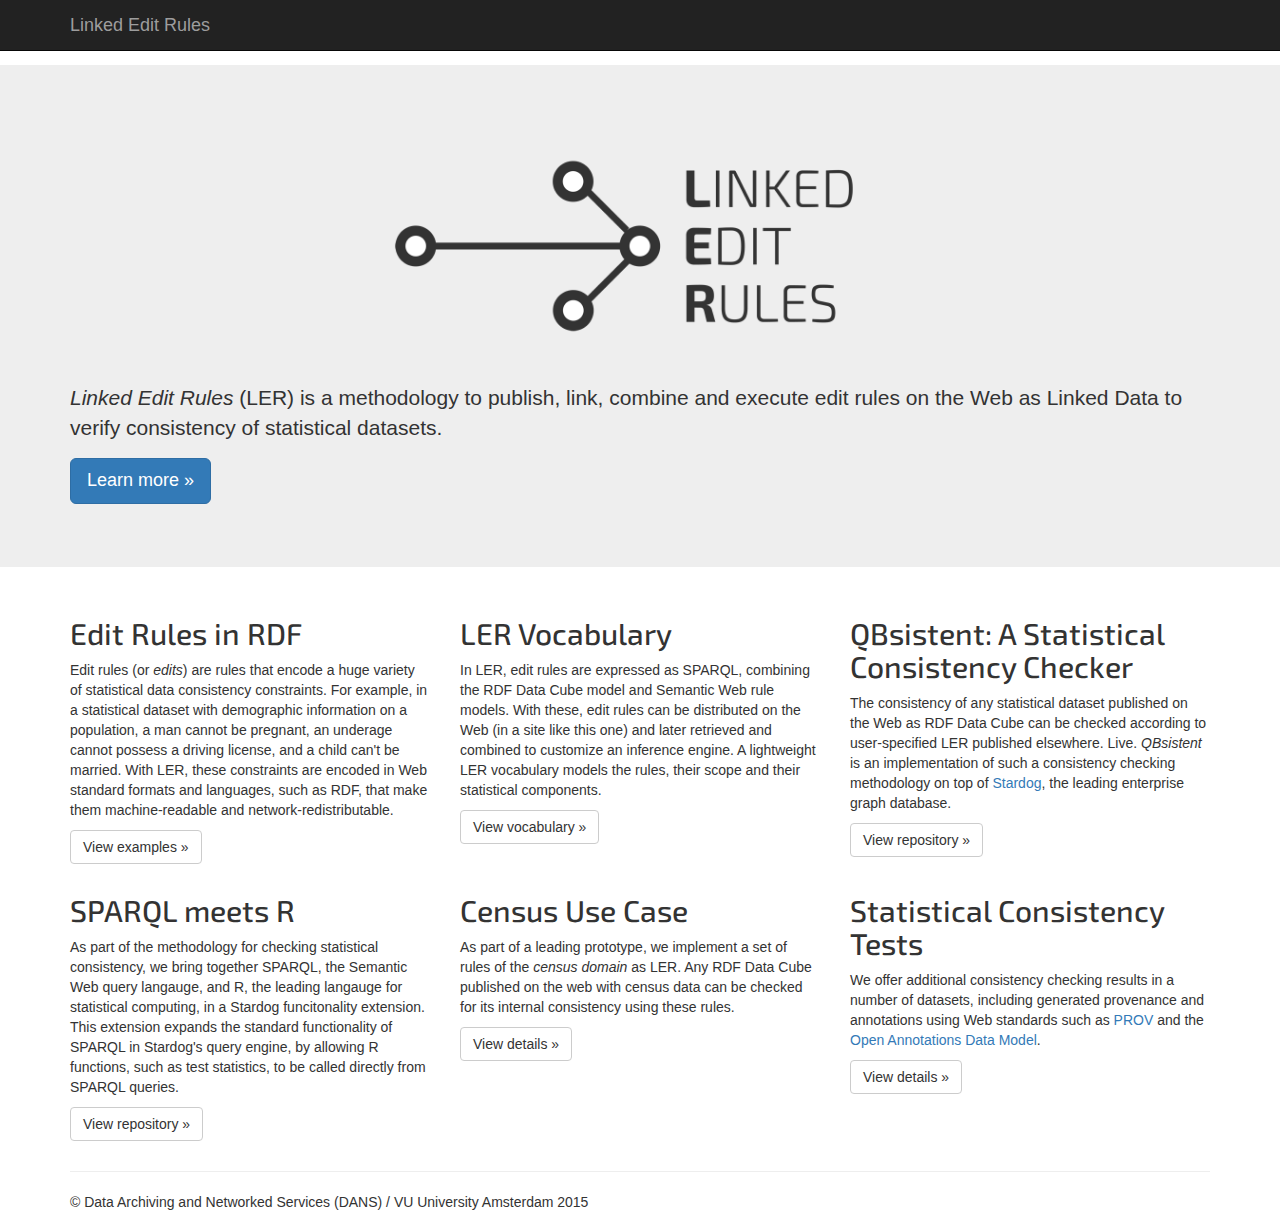
==== index.html @ 77f00592 "Second row, details" ====
<!DOCTYPE html>
<html lang="en">
  <head>
    <meta charset="utf-8">
    <meta http-equiv="X-UA-Compatible" content="IE=edge">
    <meta name="viewport" content="width=device-width, initial-scale=1">
    <meta name="description" content="">
    <meta name="author" content="">
    <link rel="icon" href="favicon.ico">

    <title>Linked Edit Rules</title>

    <!-- Bootstrap core CSS -->
    <link href="css/bootstrap.min.css" rel="stylesheet">

    <!-- Custom styles for this template -->
    <link href="css/jumbotron.css" rel="stylesheet">

    <!-- Custom styles for LER -->
    <link href="css/ler.css" rel="stylesheet">

    <!-- Google Fonts -->
    <link href="http://fonts.googleapis.com/css?family=Exo+2" rel="stylesheet" type="text/css">

    <!-- Just for debugging purposes. Don't actually copy these 2 lines! -->
    <!--[if lt IE 9]><script src="../../assets/js/ie8-responsive-file-warning.js"></script><![endif]-->
    <script src="../../assets/js/ie-emulation-modes-warning.js"></script>

    <!-- HTML5 shim and Respond.js for IE8 support of HTML5 elements and media queries -->
    <!--[if lt IE 9]>
      <script src="https://oss.maxcdn.com/html5shiv/3.7.2/html5shiv.min.js"></script>
      <script src="https://oss.maxcdn.com/respond/1.4.2/respond.min.js"></script>
    <![endif]-->
  </head>

  <body>

    <nav class="navbar navbar-inverse navbar-fixed-top">
      <div class="container">
        <div class="navbar-header">
          <button type="button" class="navbar-toggle collapsed" data-toggle="collapse" data-target="#navbar" aria-expanded="false" aria-controls="navbar">
            <span class="sr-only">Toggle navigation</span>
            <span class="icon-bar"></span>
            <span class="icon-bar"></span>
            <span class="icon-bar"></span>
          </button>
          <a class="navbar-brand" href="#">Linked Edit Rules</a>
        </div>
        <div id="navbar" class="navbar-collapse collapse">
        </div><!--/.navbar-collapse -->
      </div>
    </nav>

    <!-- Main jumbotron for a primary marketing message or call to action -->
    <div class="jumbotron">
      <div class="container">
	<center><a href="http://www.linkededitrules.org/"><img src="img/LER-logo-web.png" class="img-responsive" style="max-width:50%"></a></center>
        <p><i>Linked Edit Rules</i> (LER) is a methodology to publish, link, combine and execute edit rules on the Web as Linked Data to verify consistency of statistical datasets.</p>
        <p><a class="btn btn-primary btn-lg" href="https://github.com/albertmeronyo/linked-edit-rules" role="button">Learn more &raquo;</a></p>
      </div>
    </div>

    <div class="container">
      <!-- Example row of columns -->
      <div class="row">
        <div class="col-md-4">
          <h2>Edit Rules in RDF</h2>
          <p>Edit rules (or <i>edits</i>) are rules that encode a huge variety of statistical data consistency constraints. For example, in a statistical dataset with demographic information on a population, a man cannot be pregnant, an underage cannot possess a driving license, and a child can't be married. With LER, these constraints are encoded in Web standard formats and languages, such as RDF, that make them machine-readable and network-redistributable.</p>
          <p><a class="btn btn-default" href="http://lod.cedar-project.nl:8888/linked-edit-rules" role="button">View examples &raquo;</a></p>
        </div>
        <div class="col-md-4">
          <h2>LER Vocabulary</h2>
          <p>In LER, edit rules are expressed as SPARQL, combining the RDF Data Cube model and Semantic Web rule models. With these, edit rules can be distributed on the Web (in a site like this one) and later retrieved and combined to customize an inference engine. A lightweight LER vocabulary models the rules, their scope and their statistical components.</p>
          <p><a class="btn btn-default" href="http://bit.ly/linked-edit-rules#" role="button">View vocabulary &raquo;</a></p>
       </div>
        <div class="col-md-4">
          <h2>QBsistent: A Statistical Consistency Checker</h2>
          <p>The consistency of any statistical dataset published on the Web as RDF Data Cube can be checked according to user-specified LER published elsewhere. Live. <i>QBsistent</i> is an implementation of such a consistency checking methodology on top of <a href="http://www.stardog.com/" target="_blank">Stardog</a>, the leading enterprise graph database.</p>
          <p><a class="btn btn-default" href="https://github.com/albertmeronyo/linked-edit-rules/tree/master/src" role="button">View repository &raquo;</a></p>
        </div>
      </div>
      <!-- Example row of columns -->
      <div class="row">
        <div class="col-md-4">
          <h2>SPARQL meets R</h2>
          <p>As part of the methodology for checking statistical consistency, we bring together SPARQL, the Semantic Web query langauge, and R, the leading langauge for statistical computing, in a Stardog funcitonality extension. This extension expands the standard functionality of SPARQL in Stardog's query engine, by allowing R functions, such as test statistics, to be called directly from SPARQL queries.</p>
          <p><a class="btn btn-default" href="https://github.com/albertmeronyo/stardog-r" role="button">View repository &raquo;</a></p>
        </div>
        <div class="col-md-4">
          <h2>Census Use Case</h2>
          <p>As part of a leading prototype, we implement a set of rules of the <i>census domain</i> as LER. Any RDF Data Cube published on the web with census data can be checked for its internal consistency using these rules.</p>
          <p><a class="btn btn-default" href="https://raw.githubusercontent.com/albertmeronyo/linked-edit-rules/master/data/cedar-rules.ttl" role="button">View details &raquo;</a></p>
       </div>
        <div class="col-md-4">
          <h2>Statistical Consistency Tests</h2>
          <p>We offer additional consistency checking results in a number of datasets, including generated provenance and annotations using Web standards such as <a href="http://www.w3.org/TR/prov-primer/" target="_blank">PROV</a> and the <a href="http://www.openannotation.org/spec/core/" target="_blank">Open Annotations Data Model</a>.</p>
          <p><a class="btn btn-default" href="ler.html" role="button">View details &raquo;</a></p>
        </div>
      </div>


      <hr>

      <footer>
        <p>&copy; Data Archiving and Networked Services (DANS) / VU University Amsterdam 2015</p>
      </footer>
    </div> <!-- /container -->


    <!-- Bootstrap core JavaScript
    ================================================== -->
    <!-- Placed at the end of the document so the pages load faster -->
    <script src="https://ajax.googleapis.com/ajax/libs/jquery/1.11.1/jquery.min.js"></script>
    <script src="js/bootstrap.min.js"></script>
    <!-- IE10 viewport hack for Surface/desktop Windows 8 bug -->
    <script src="../../assets/js/ie10-viewport-bug-workaround.js"></script>
  </body>
</html>
---- css/ler.css ----
body { 
    padding-top: 65px; 
}

h2 {
    font-family: 'Exo 2', sans-serif; !important
}
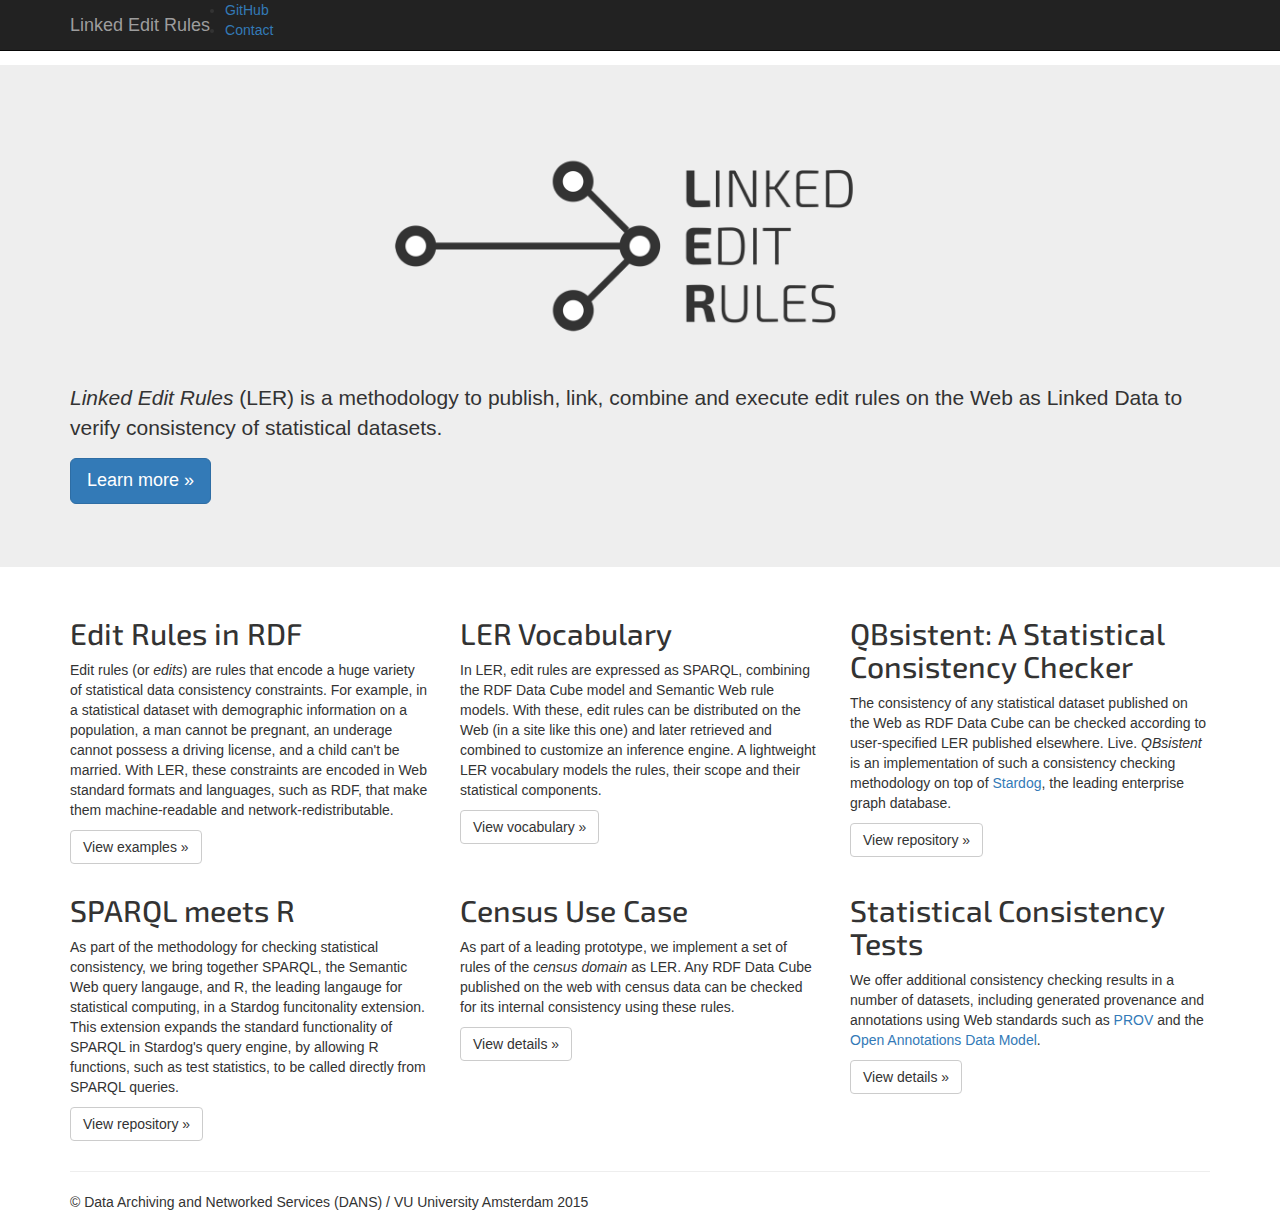
==== commit 0ca71fc2: "navbar" ====
--- a/index.html
+++ b/index.html
@@ -22,6 +22,18 @@
 
     <!-- Google Fonts -->
     <link href="http://fonts.googleapis.com/css?family=Exo+2" rel="stylesheet" type="text/css">
+
+    <!-- Google Analytics tracking -->
+    <script>
+      (function(i,s,o,g,r,a,m){i['GoogleAnalyticsObject']=r;i[r]=i[r]||function(){
+      (i[r].q=i[r].q||[]).push(arguments)},i[r].l=1*new Date();a=s.createElement(o),
+      m=s.getElementsByTagName(o)[0];a.async=1;a.src=g;m.parentNode.insertBefore(a,m)
+      })(window,document,'script','//www.google-analytics.com/analytics.js','ga');
+
+      ga('create', 'UA-58992464-1', 'auto');
+      ga('send', 'pageview');
+
+    </script>
 
     <!-- Just for debugging purposes. Don't actually copy these 2 lines! -->
     <!--[if lt IE 9]><script src="../../assets/js/ie8-responsive-file-warning.js"></script><![endif]-->
@@ -48,6 +60,10 @@
           <a class="navbar-brand" href="#">Linked Edit Rules</a>
         </div>
         <div id="navbar" class="navbar-collapse collapse">
+	  <ul>
+	    <li><a href="https://github.com/albertmeronyo/linked-edit-rules">GitHub</a></li>
+	    <li><a href="mailto:albert.meronyo@gmail.com">Contact</a></li>
+	  </ul>
         </div><!--/.navbar-collapse -->
       </div>
     </nav>
@@ -67,7 +83,7 @@
         <div class="col-md-4">
           <h2>Edit Rules in RDF</h2>
           <p>Edit rules (or <i>edits</i>) are rules that encode a huge variety of statistical data consistency constraints. For example, in a statistical dataset with demographic information on a population, a man cannot be pregnant, an underage cannot possess a driving license, and a child can't be married. With LER, these constraints are encoded in Web standard formats and languages, such as RDF, that make them machine-readable and network-redistributable.</p>
-          <p><a class="btn btn-default" href="http://lod.cedar-project.nl:8888/linked-edit-rules" role="button">View examples &raquo;</a></p>
+          <p><a class="btn btn-default" href="https://raw.githubusercontent.com/albertmeronyo/linked-edit-rules/master/data/people-rules.ttl" role="button">View examples &raquo;</a></p>
         </div>
         <div class="col-md-4">
           <h2>LER Vocabulary</h2>
@@ -95,7 +111,7 @@
         <div class="col-md-4">
           <h2>Statistical Consistency Tests</h2>
           <p>We offer additional consistency checking results in a number of datasets, including generated provenance and annotations using Web standards such as <a href="http://www.w3.org/TR/prov-primer/" target="_blank">PROV</a> and the <a href="http://www.openannotation.org/spec/core/" target="_blank">Open Annotations Data Model</a>.</p>
-          <p><a class="btn btn-default" href="ler.html" role="button">View details &raquo;</a></p>
+          <p><a class="btn btn-default" href="eval.html" role="button">View details &raquo;</a></p>
         </div>
       </div>
 
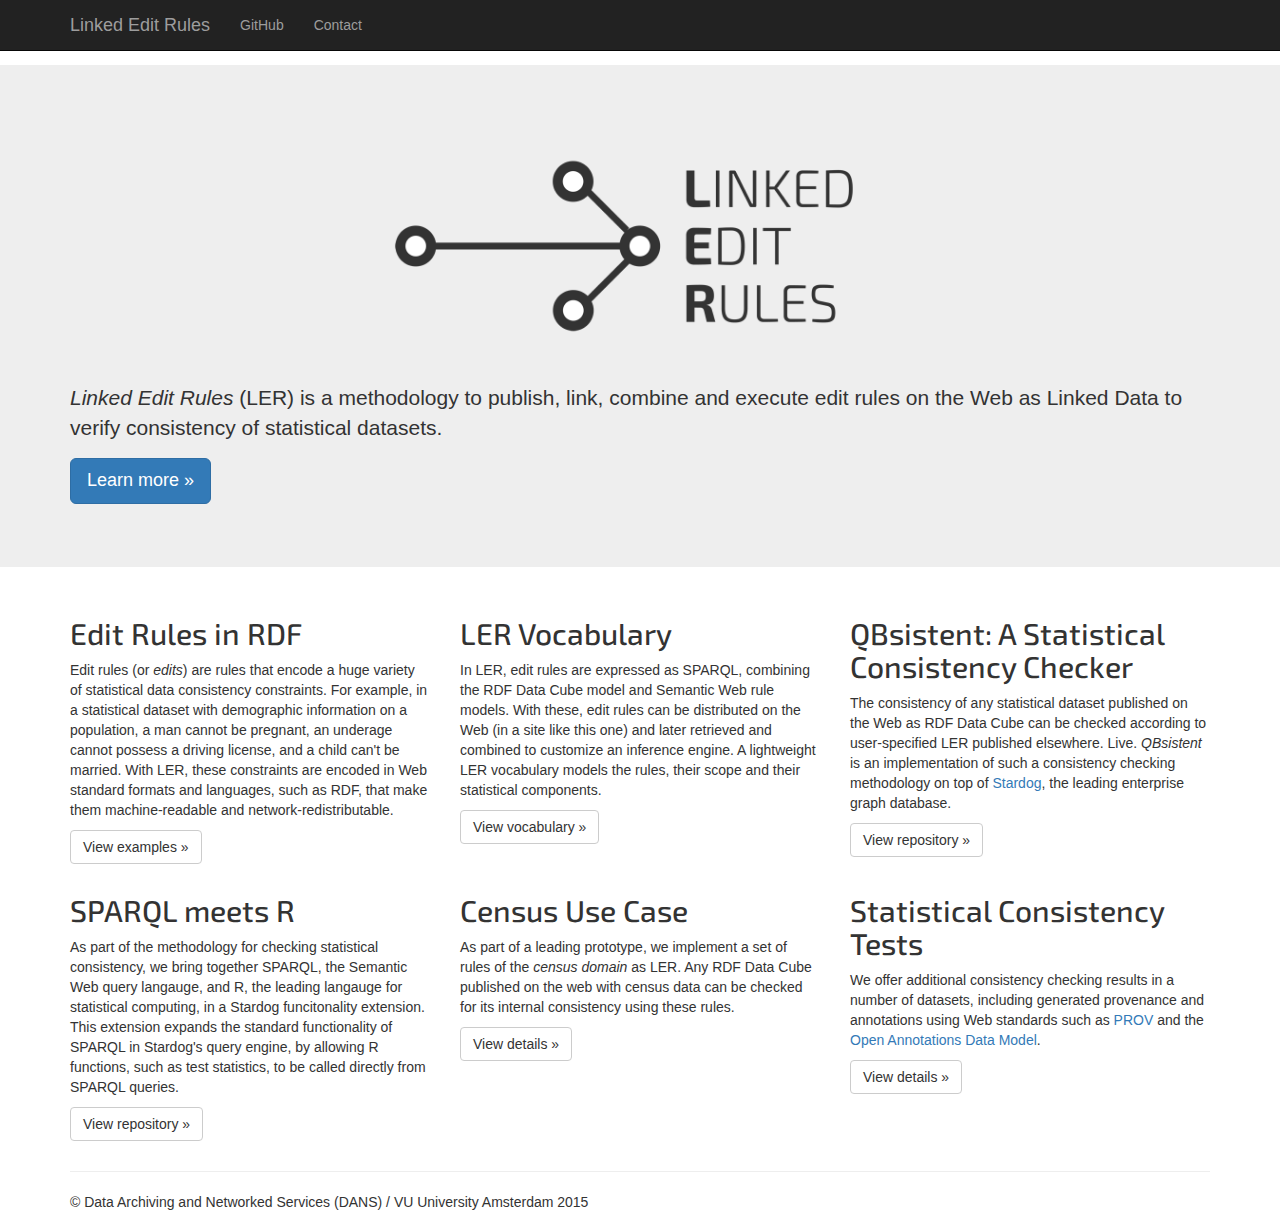
==== commit 60eb25be: "navbar class" ====
--- a/index.html
+++ b/index.html
@@ -60,7 +60,7 @@
           <a class="navbar-brand" href="#">Linked Edit Rules</a>
         </div>
         <div id="navbar" class="navbar-collapse collapse">
-	  <ul>
+	  <ul class="nav navbar-nav">
 	    <li><a href="https://github.com/albertmeronyo/linked-edit-rules">GitHub</a></li>
 	    <li><a href="mailto:albert.meronyo@gmail.com">Contact</a></li>
 	  </ul>
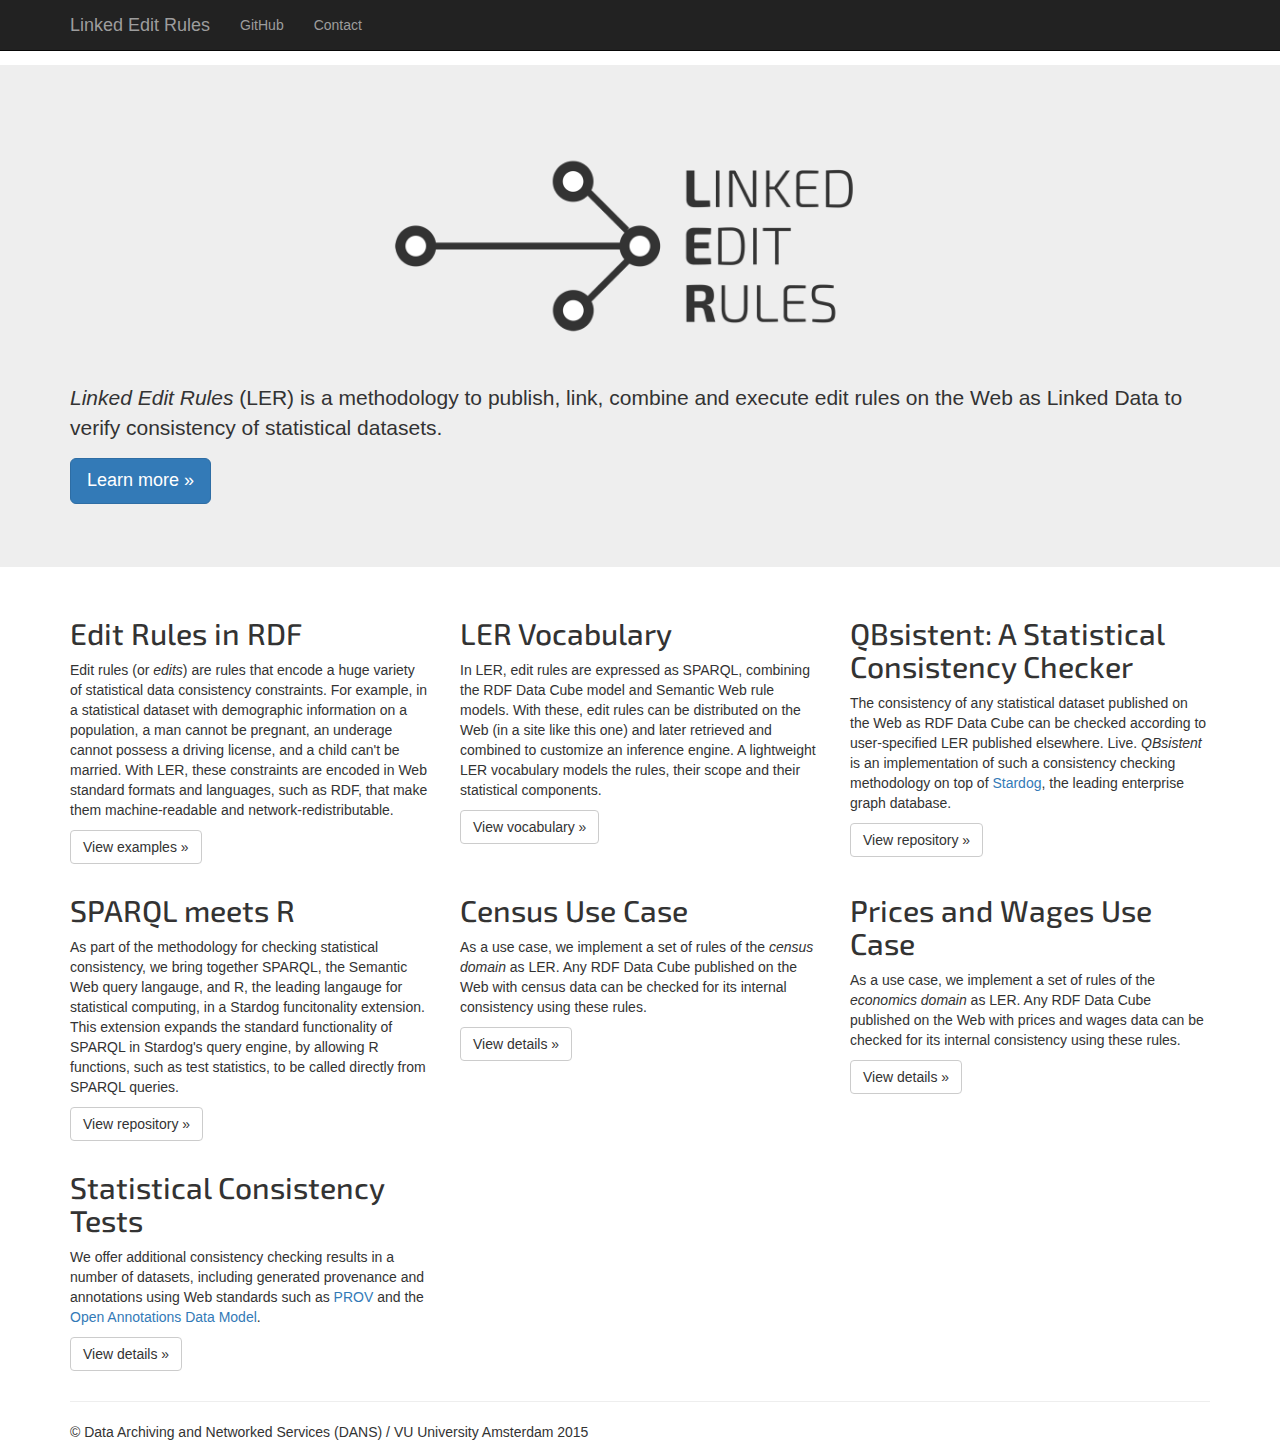
==== commit a2e8a4c2: "Updated front page with prices-wages" ====
--- a/index.html
+++ b/index.html
@@ -105,9 +105,16 @@
         </div>
         <div class="col-md-4">
           <h2>Census Use Case</h2>
-          <p>As part of a leading prototype, we implement a set of rules of the <i>census domain</i> as LER. Any RDF Data Cube published on the web with census data can be checked for its internal consistency using these rules.</p>
+          <p>As a use case, we implement a set of rules of the <i>census domain</i> as LER. Any RDF Data Cube published on the Web with census data can be checked for its internal consistency using these rules.</p>
           <p><a class="btn btn-default" href="https://raw.githubusercontent.com/albertmeronyo/linked-edit-rules/master/data/cedar-rules.ttl" role="button">View details &raquo;</a></p>
        </div>
+        <div class="col-md-4">
+          <h2>Prices and Wages Use Case</h2>
+          <p>As a use case, we implement a set of rules of the <i>economics domain</i> as LER. Any RDF Data Cube published on the Web with prices and wages data can be checked for its internal consistency using these rules.</p>
+          <p><a class="btn btn-default" href="https://raw.githubusercontent.com/albertmeronyo/linked-edit-rules/master/data/prices-wages-rules.ttl" role="button">View details &raquo;</a></p>
+        </div>
+      </div>
+      <div class="row">
         <div class="col-md-4">
           <h2>Statistical Consistency Tests</h2>
           <p>We offer additional consistency checking results in a number of datasets, including generated provenance and annotations using Web standards such as <a href="http://www.w3.org/TR/prov-primer/" target="_blank">PROV</a> and the <a href="http://www.openannotation.org/spec/core/" target="_blank">Open Annotations Data Model</a>.</p>
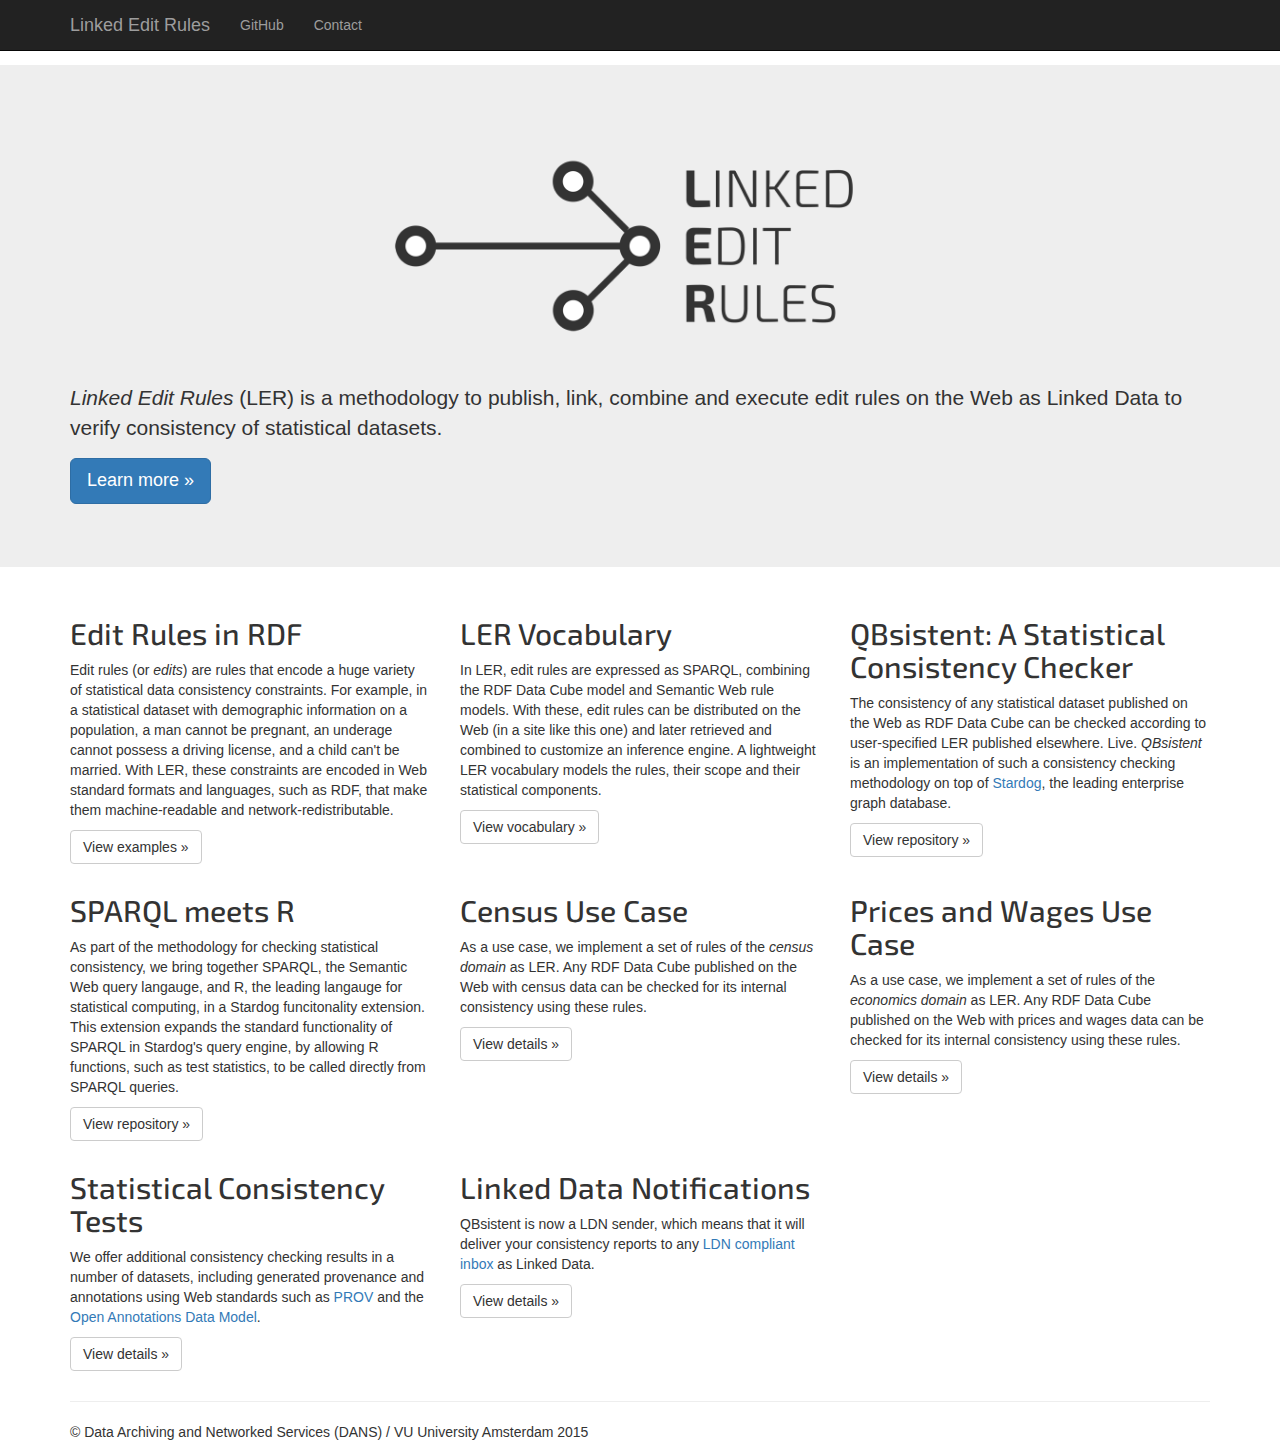
==== commit e51c5d60: "Updated LDN" ====
--- a/index.html
+++ b/index.html
@@ -120,6 +120,11 @@
           <p>We offer additional consistency checking results in a number of datasets, including generated provenance and annotations using Web standards such as <a href="http://www.w3.org/TR/prov-primer/" target="_blank">PROV</a> and the <a href="http://www.openannotation.org/spec/core/" target="_blank">Open Annotations Data Model</a>.</p>
           <p><a class="btn btn-default" href="eval.html" role="button">View details &raquo;</a></p>
         </div>
+	<div class="col-md-4">
+          <h2>Linked Data Notifications</h2>
+          <p>QBsistent is now a LDN sender, which means that it will deliver your consistency reports to any <a href="https://www.w3.org/TR/ldn/" target="_blank">LDN compliant inbox</a> as Linked Data.</p>
+          <p><a class="btn btn-default" href="https://www.w3.org/TR/ldn/" role="button">View details &raquo;</a></p>
+        </div>
       </div>
 
 
